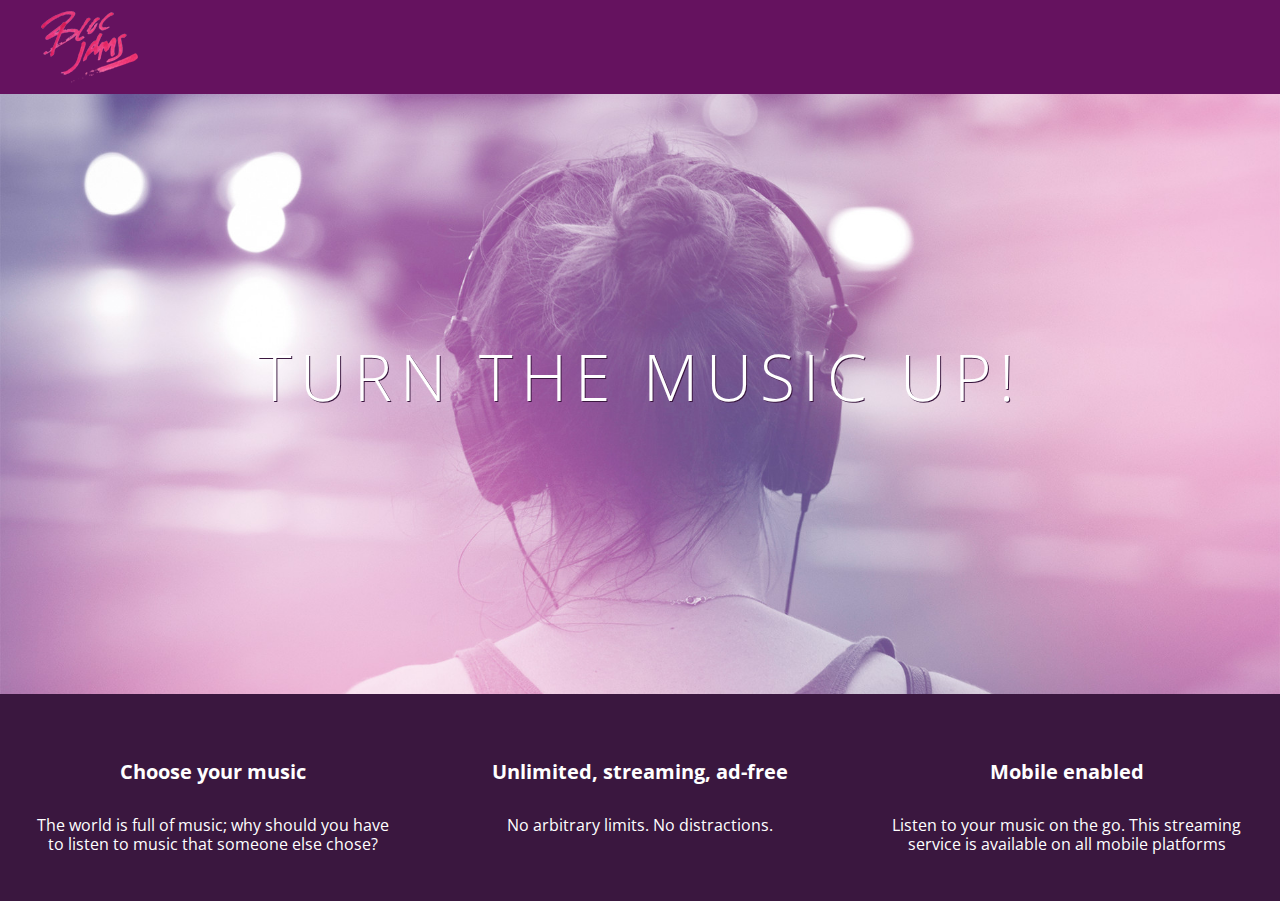
==== index.html @ b8352187 "cp-3-styles complete, update main.css and index.html" ====
<!DOCTYPE HTML>
<html>
	<head>
		<title>Bloc Jams</title>
		<link rel="stylesheet" type="text/css" href="http://fonts.googleapis.com/css?family=Open+Sans:400,800,600,700,300">
    <link rel="stylesheet" type="text/css" href="http://code.ionicframework.com/ionicons/2.0.1/css/ionicons.min.css">
    <link rel="stylesheet" type="text/css" href="styles/normalize.css">
    <link rel="stylesheet" type="text/css" href="styles/main.css">
	</head>
	<body class="landing">
		<nav class="navbar"> <!-- Navigation bar -->
			<img src="assets/images/bloc_jams_logo.png" alt="bloc jams logo" class="logo">
		</nav>
		<section class="hero-content"> <!-- hero content -->
			<h1 class="hero-title">Turn the music up!</h1>			
		</section>
		<section class="selling-points"> <!-- selling points -->
			<div class="point">
				<span class="ion-music-note"></span>
				<h5 class="point-title">Choose your music</h5>
				<p class="point-description">The world is full of music; why should you have to listen to music that someone else chose?</p>
      </div>
			<div class="point">
				<span class="ion-radio-waves"></span>
				<h5 class="point-title">Unlimited, streaming, ad-free</h5>
				<p class="point-description">No arbitrary limits. No distractions.</p>
      </div>
			<div class="point">
				<span class="ion-iphone"></span>
				<h5 class="point-title">Mobile enabled</h5>
        <p class="point-description">Listen to your music on the go. This streaming service is available on all mobile platforms</p>
      </div>
		</section>
	</body>
</html>
---- styles/main.css ----
/* general */ 
html {
     height: 100%; /* makes sure our HTML takes up 100% of the browser window */
     font-size: 100%;
 }
 
 body {
     font-family: 'Open Sans'; /* sets our font to the "Open Sans" typeface */
     color: white;             /* sets the text color to white */
     min-height: 100%;         /* says the height of the body must be, at minimum, 100% of the window */
 }
 
 body.landing {
     background-color: rgb(58,23,63); /* sets the background color to an RGB value (see below) */
 }

/* nav section */

.navbar {
	padding: 0.5rem;
    background-color: rgb(101,18,95);
}

.navbar .logo {
	position: relative;
	left: 2rem;
}

/* hero section */

.hero-content {
     position: relative; /* positioning will be explained in a resource */
     min-height: 600px;  /* hero content element must be _at least_ 600 pixels */
     background-image: url(../assets/images/bloc_jams_bg.jpg);
     background-repeat: no-repeat;
     background-position: center center;
     background-size: cover;
 }

 .hero-content .hero-title {
     position: absolute;             /* positioning will be explained in a resource */
     top: 40%;                       /* positioning will be explained in a resource */
     -webkit-transform: translateY(-50%);
     -moz-transform: translateY(-50%);
     -ms-transform: translateY(-50%);
     transform: translateY(-50%);
     width: 100%;                    /* makes sure the title inhabits the full width of its container */
     text-align: center;             /* aligns text in the horizontal center of the element */
     font-size: 4rem;                /* specifies the size of the font in root em units */
     font-weight: 300;               /* makes the font thinner or lighter weight */
     text-transform: uppercase;      /* transforms the text to be all uppercase lettering */
     letter-spacing: 0.5rem;         /* puts 0.5 root ems worth of space between each letter */
     text-shadow: 1px 1px 0px rgb(58,23,63); /* creates a shadow underneath the text for readability over the image */
 }

/* selling points */

.selling-points {
	position: relative;
	display: table;
	width: 100%;
	-wekit-box-sizing: border-box;
	-moz-box-sizing: border-box;
	box-sizing: border-box;
}

.point {
	display: table-cell;
	position: relative;
	width:33.3%;
	padding: 2rem;
	text-align: center;
}

.point .point-title {
	font-size: 1.25rem;
}

.ion-music-note,
.ion-radio-waves,
.ion-iphone {
	color: rgb(233,50,118);
	font-size: 5rem;
}
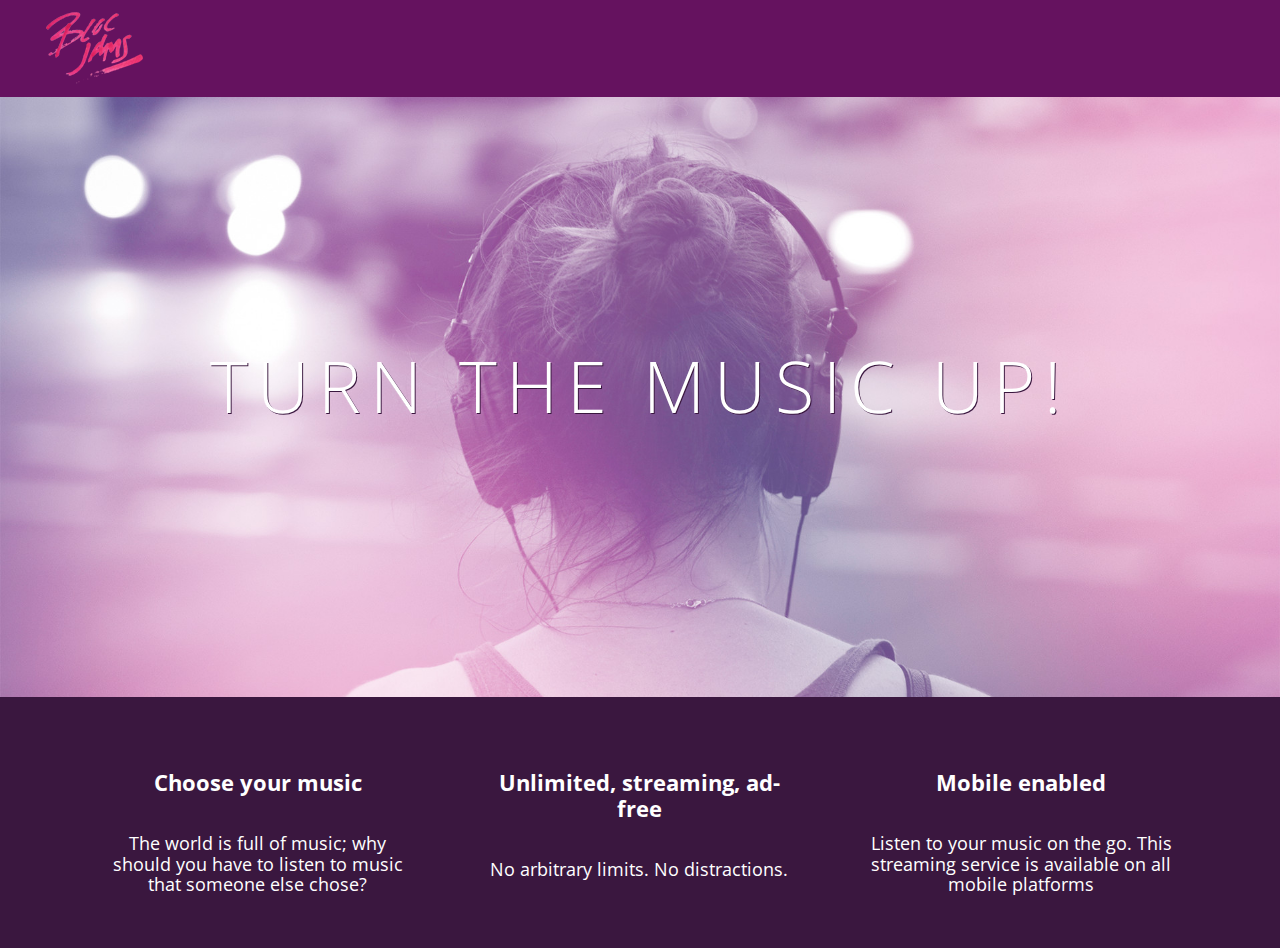
==== commit 6cc45664: "checkpoint 4 complete, add responsive and media queries" ====
--- a/index.html
+++ b/index.html
@@ -2,10 +2,12 @@
 <html>
 	<head>
 		<title>Bloc Jams</title>
+		<meta name="viewport" content="width=device-width, initial-scale=1">
 		<link rel="stylesheet" type="text/css" href="http://fonts.googleapis.com/css?family=Open+Sans:400,800,600,700,300">
     <link rel="stylesheet" type="text/css" href="http://code.ionicframework.com/ionicons/2.0.1/css/ionicons.min.css">
     <link rel="stylesheet" type="text/css" href="styles/normalize.css">
     <link rel="stylesheet" type="text/css" href="styles/main.css">
+		<link rel="stylesheet" type="text/css" href="styles/landing.css">
 	</head>
 	<body class="landing">
 		<nav class="navbar"> <!-- Navigation bar -->
@@ -14,18 +16,18 @@
 		<section class="hero-content"> <!-- hero content -->
 			<h1 class="hero-title">Turn the music up!</h1>			
 		</section>
-		<section class="selling-points"> <!-- selling points -->
-			<div class="point">
+		<section class="selling-points container"> <!-- selling points -->
+			<div class="point column third">
 				<span class="ion-music-note"></span>
 				<h5 class="point-title">Choose your music</h5>
 				<p class="point-description">The world is full of music; why should you have to listen to music that someone else chose?</p>
       </div>
-			<div class="point">
+			<div class="point column third">
 				<span class="ion-radio-waves"></span>
 				<h5 class="point-title">Unlimited, streaming, ad-free</h5>
 				<p class="point-description">No arbitrary limits. No distractions.</p>
       </div>
-			<div class="point">
+			<div class="point column third">
 				<span class="ion-iphone"></span>
 				<h5 class="point-title">Mobile enabled</h5>
         <p class="point-description">Listen to your music on the go. This streaming service is available on all mobile platforms</p>
--- a/styles/main.css
+++ b/styles/main.css
@@ -1,18 +1,55 @@
-/* general */ 
+
+
+/* Global General styles */
+
+.container {
+	margin: 0 auto;
+	max-width: 64rem;
+}
+
+*, *::before, *::after {
+	-moz-box-sizing:border-box; /* Make all element use border-box(border/padding is counted within the width) */
+	-webkit-box-sizing: border-box;
+	box-sizing:border-box;
+}
+
+
 html {
      height: 100%; /* makes sure our HTML takes up 100% of the browser window */
      font-size: 100%;
- }
+}
+
+body {
+     font-family: 'Open Sans'; 
+     color: white;             
+     min-height: 100%;         /* says the height of the body must be, at minimum, 100% of the window */
+}
+
+/*Media queries */
+
+/*medium n' small screens ( smaller tablets and bigger pones)*/
+@media (min-width: 640px) {
+	html { font-size: 112%; }
+	
+	.column {
+		float: left;
+		padding-left: 1rem;
+		padding-right: 1rem;
+	}
+	
+	.column.full { width: 100%; }
+	.column.two-thirds { width: 66.7%; }
+	.column.half { width: 50%; }
+	.column.third { width: 33.3%; }
+	.column.fourth { width: 25%; }
+	.column.flow-opposite { float: right; }  
+}
+
+/* large screens (both laptops and tablets )*/
+@media (min-width: 1024px) {
+	html { font-size: 112%; }
+}
  
- body {
-     font-family: 'Open Sans'; /* sets our font to the "Open Sans" typeface */
-     color: white;             /* sets the text color to white */
-     min-height: 100%;         /* says the height of the body must be, at minimum, 100% of the window */
- }
- 
- body.landing {
-     background-color: rgb(58,23,63); /* sets the background color to an RGB value (see below) */
- }
 
 /* nav section */
 
@@ -26,60 +63,3 @@
 	left: 2rem;
 }
 
-/* hero section */
-
-.hero-content {
-     position: relative; /* positioning will be explained in a resource */
-     min-height: 600px;  /* hero content element must be _at least_ 600 pixels */
-     background-image: url(../assets/images/bloc_jams_bg.jpg);
-     background-repeat: no-repeat;
-     background-position: center center;
-     background-size: cover;
- }
-
- .hero-content .hero-title {
-     position: absolute;             /* positioning will be explained in a resource */
-     top: 40%;                       /* positioning will be explained in a resource */
-     -webkit-transform: translateY(-50%);
-     -moz-transform: translateY(-50%);
-     -ms-transform: translateY(-50%);
-     transform: translateY(-50%);
-     width: 100%;                    /* makes sure the title inhabits the full width of its container */
-     text-align: center;             /* aligns text in the horizontal center of the element */
-     font-size: 4rem;                /* specifies the size of the font in root em units */
-     font-weight: 300;               /* makes the font thinner or lighter weight */
-     text-transform: uppercase;      /* transforms the text to be all uppercase lettering */
-     letter-spacing: 0.5rem;         /* puts 0.5 root ems worth of space between each letter */
-     text-shadow: 1px 1px 0px rgb(58,23,63); /* creates a shadow underneath the text for readability over the image */
- }
-
-/* selling points */
-
-.selling-points {
-	position: relative;
-	display: table;
-	width: 100%;
-	-wekit-box-sizing: border-box;
-	-moz-box-sizing: border-box;
-	box-sizing: border-box;
-}
-
-.point {
-	display: table-cell;
-	position: relative;
-	width:33.3%;
-	padding: 2rem;
-	text-align: center;
-}
-
-.point .point-title {
-	font-size: 1.25rem;
-}
-
-.ion-music-note,
-.ion-radio-waves,
-.ion-iphone {
-	color: rgb(233,50,118);
-	font-size: 5rem;
-}
-
--- a/styles/landing.css
+++ b/styles/landing.css
@@ -0,0 +1,57 @@
+/* General for landing page */
+
+ body.landing {
+     background-color: rgb(58,23,63); 
+ }
+
+
+/* hero section */
+
+.hero-content {
+	position: relative; 
+	min-height: 600px;  /* hero content element must be atleast 600 pixels */
+	background-image: url(../assets/images/bloc_jams_bg.jpg);
+	background-repeat: no-repeat;
+	background-position: center center;
+	background-size: cover;
+}
+
+.hero-content .hero-title {
+  position: absolute;             
+	top: 40%;                      
+	-webkit-transform: translateY(-50%);
+	-moz-transform: translateY(-50%);
+	-ms-transform: translateY(-50%);
+	transform: translateY(-50%);
+	width: 100%;                    /* makes sure the title inhabits the full width of its container */
+	text-align: center;             
+	font-size: 4rem;                
+	font-weight: 300;               
+	text-transform: uppercase;      
+	letter-spacing: 0.5rem;       
+	text-shadow: 1px 1px 0px rgb(58,23,63);  */
+}
+
+/* selling points */
+
+.selling-points {
+	position: relative;
+}
+
+.point {
+	position: relative;
+	padding: 2rem;
+	text-align: center;
+}
+
+.point .point-title {
+	font-size: 1.25rem;
+}
+
+.ion-music-note,
+.ion-radio-waves,
+.ion-iphone {
+	color: rgb(233,50,118);
+	font-size: 5rem;
+}
+
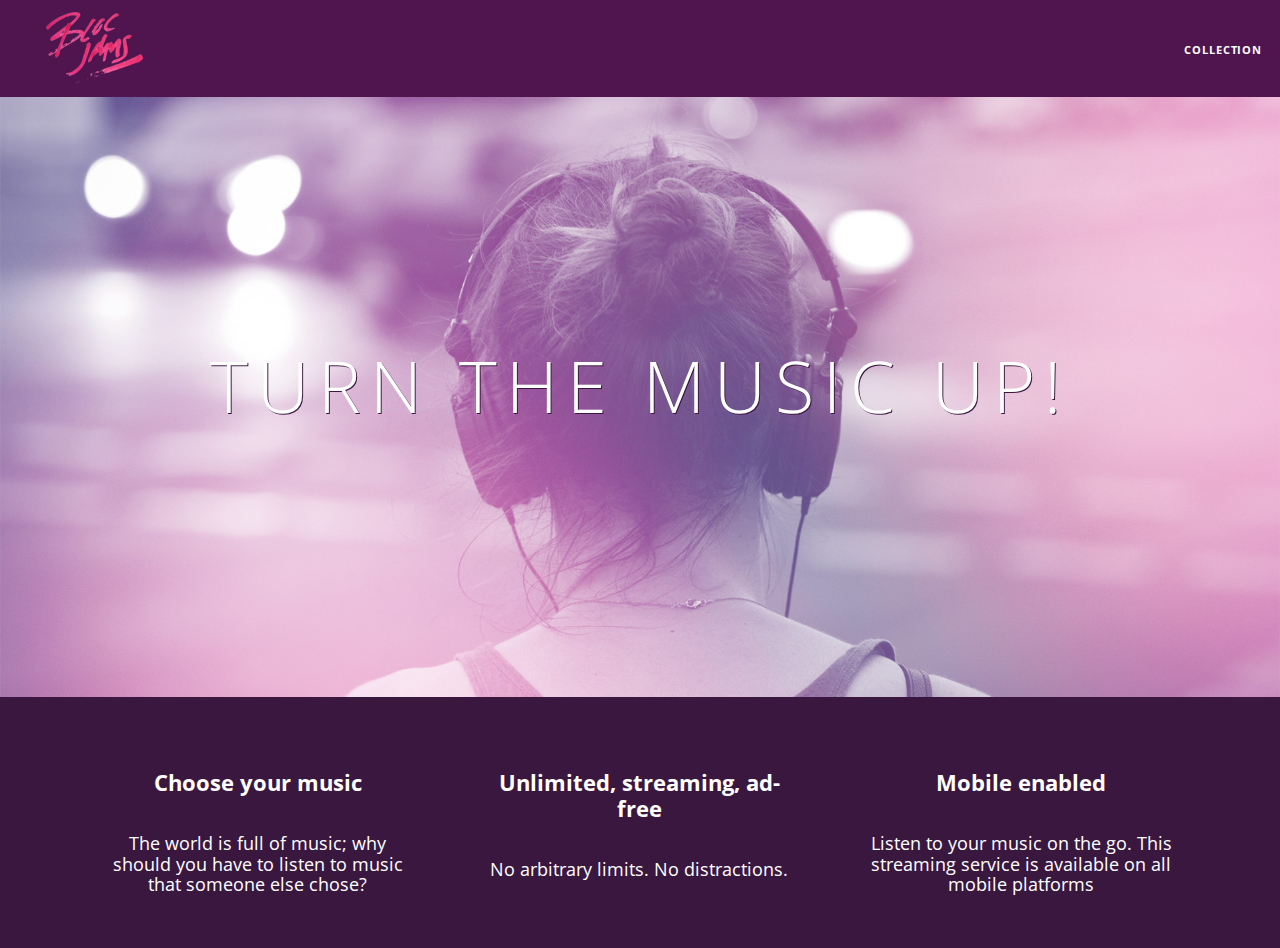
==== commit 3c7e6780: "checkpoint 5 complete, add album page and nav" ====
--- a/index.html
+++ b/index.html
@@ -11,12 +11,17 @@
 	</head>
 	<body class="landing">
 		<nav class="navbar"> <!-- Navigation bar -->
-			<img src="assets/images/bloc_jams_logo.png" alt="bloc jams logo" class="logo">
+			<a href="index.html" class="logo">
+				<img src="assets/images/bloc_jams_logo.png" alt="bloc jams logo">
+			</a>
+			<div class="links-container">
+				<a href="collection.html" class="navbar-link">collection</a>
+			</div>
 		</nav>
 		<section class="hero-content"> <!-- hero content -->
 			<h1 class="hero-title">Turn the music up!</h1>			
 		</section>
-		<section class="selling-points container"> <!-- selling points -->
+		<section class="selling-points container clearfix"> <!-- selling points -->
 			<div class="point column third">
 				<span class="ion-music-note"></span>
 				<h5 class="point-title">Choose your music</h5>
--- a/styles/main.css
+++ b/styles/main.css
@@ -54,12 +54,55 @@
 /* nav section */
 
 .navbar {
+	position: relative;
 	padding: 0.5rem;
-    background-color: rgb(101,18,95);
+  background-color: rgb(101,18,95,0.5);
+	z-index: 1;
 }
 
 .navbar .logo {
 	position: relative;
 	left: 2rem;
+	cursor: pointer; /* creates finger-pointer */
 }
 
+.navbar .links-container {
+	display: table;
+	position: absolute;
+	top: 0;
+	right: 0;
+	height: 100px;
+	color: white;
+	text-decoration: none;
+}
+
+.links-container .navbar-link {
+	display: table-cell;
+	position: relative;
+	height: 100%;
+	padding-left: 1rem;
+	padding-right: 1rem;
+	vertical-align: middle;
+	color: white;
+	font-size: 0.625rem;
+	letter-spacing: 0.05rem;
+	font-weight: 700;
+	text-transform: uppercase;
+	text-decoration: none;
+	cursor: pointer;
+}
+
+.links-container .navbar-link:hover {
+	color: rgb(233,50,117);
+}
+/* clearfix */
+
+.clearfix::before,
+.clearfix::after {
+   content: " ";
+   display: table;
+}
+
+.clearfix::after {
+   clear: both;
+}
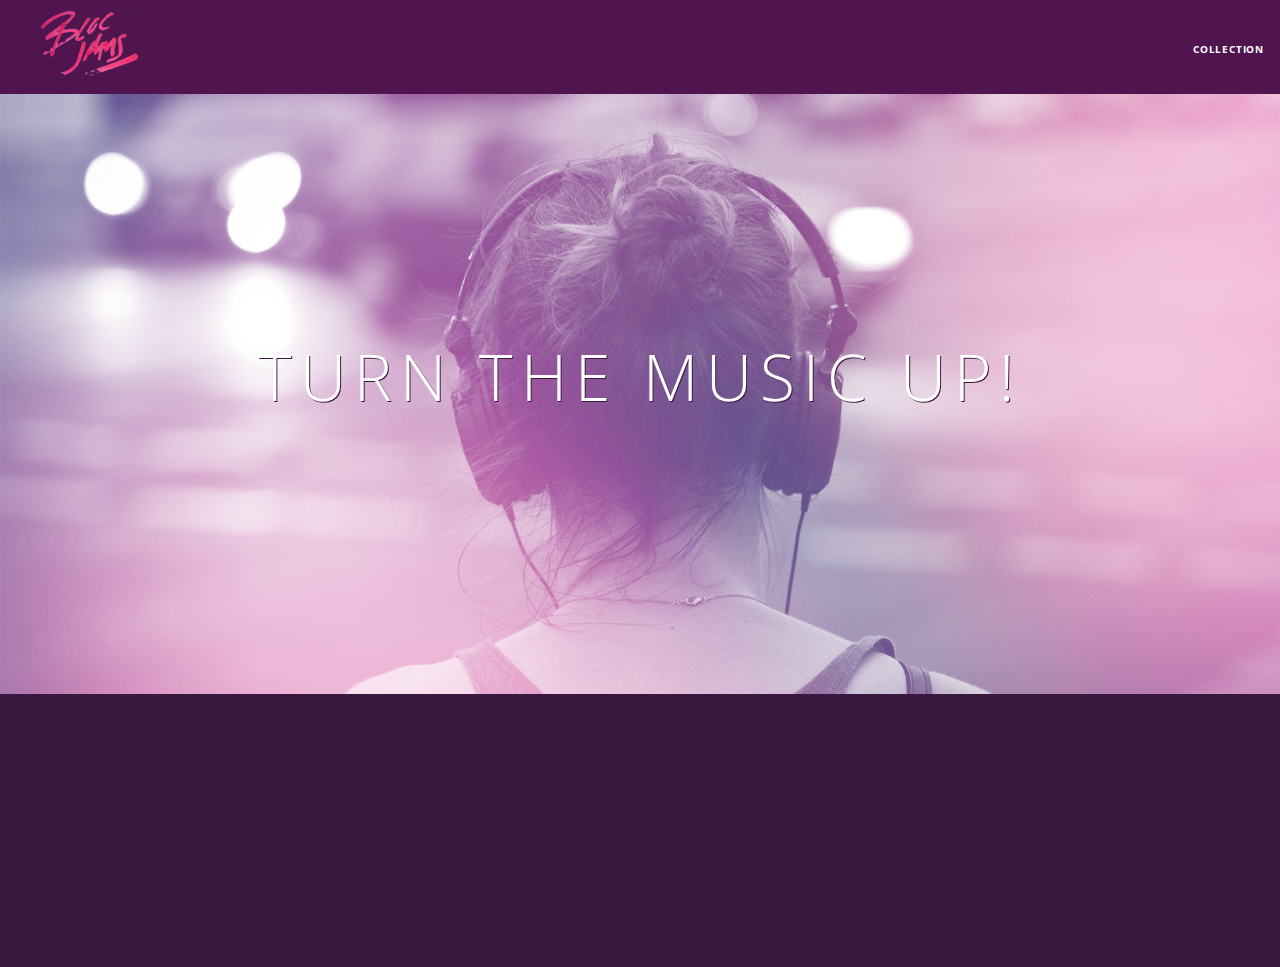
==== commit fde8491d: "checkpoint 8 dom animation complete" ====
--- a/index.html
+++ b/index.html
@@ -38,5 +38,6 @@
         <p class="point-description">Listen to your music on the go. This streaming service is available on all mobile platforms</p>
       </div>
 		</section>
+		<script src="scripts/landing.js"></script>
 	</body>
 </html>--- a/styles/main.css
+++ b/styles/main.css
@@ -7,22 +7,9 @@
 	max-width: 64rem;
 }
 
-*, *::before, *::after {
-	-moz-box-sizing:border-box; /* Make all element use border-box(border/padding is counted within the width) */
-	-webkit-box-sizing: border-box;
-	box-sizing:border-box;
-}
 
-
-html {
-     height: 100%; /* makes sure our HTML takes up 100% of the browser window */
-     font-size: 100%;
-}
-
-body {
-     font-family: 'Open Sans'; 
-     color: white;             
-     min-height: 100%;         /* says the height of the body must be, at minimum, 100% of the window */
+.container.narrow {
+	max-width: 56rem;
 }
 
 /*Media queries */
@@ -49,6 +36,25 @@
 @media (min-width: 1024px) {
 	html { font-size: 112%; }
 }
+
+*, *::before, *::after {
+	-moz-box-sizing:border-box; /* Make all element use border-box(border/padding is counted within the width) */
+	-webkit-box-sizing: border-box;
+	box-sizing:border-box;
+}
+
+
+html {
+     height: 100%; /* makes sure our HTML takes up 100% of the browser window */
+     font-size: 100%;
+}
+
+body {
+     font-family: 'Open Sans'; 
+     color: white;             
+     min-height: 100%;         /* says the height of the body must be, at minimum, 100% of the window */
+}
+
  
 
 /* nav section */
--- a/styles/landing.css
+++ b/styles/landing.css
@@ -42,6 +42,16 @@
 	position: relative;
 	padding: 2rem;
 	text-align: center;
+	opacity: 0;
+	-webkit-transform: scaleX(0.9) translateY(3rem):
+  -moz-transform: scaleX(0.9) translateY(3rem);
+  transform: scaleX(0.9) translateY(3rem);
+	-webkit-transition: all 0.25s ease-in-out;
+  -moz-transition: all 0.25s ease-in-out;
+  transition: all 0.25s ease-in-out;
+  -webkit-transition-delay: 0.2s;
+  -moz-transition-delay: 0.2s;
+  transition-delay: 0.2s;
 }
 
 .point .point-title {
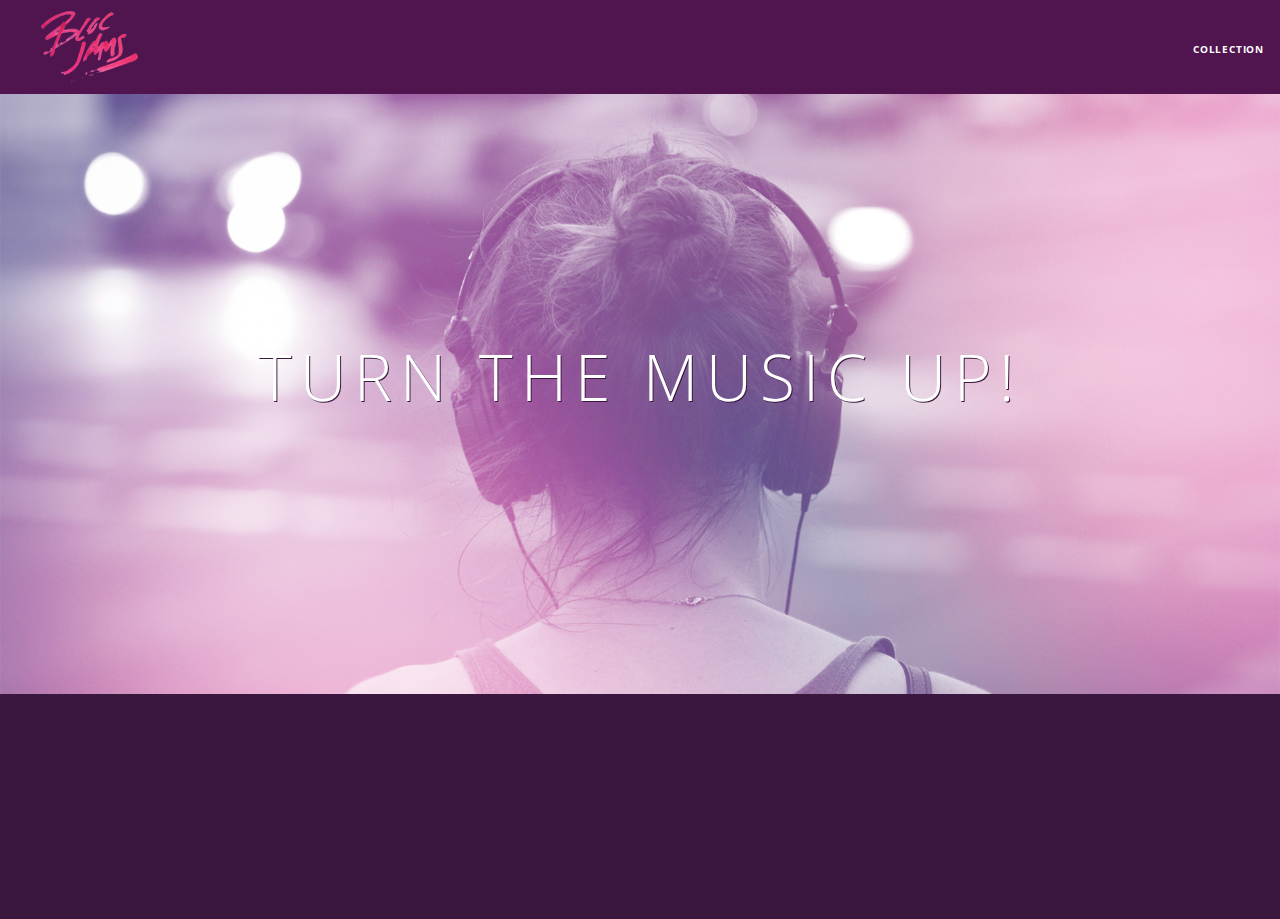
==== commit f4c93044: "add fadeIn effect on selling points - cleaning up landing.js" ====
--- a/index.html
+++ b/index.html
@@ -40,4 +40,6 @@
 		</section>
 		<script src="scripts/landing.js"></script>
 	</body>
-</html>+</html>
+
+
--- a/styles/landing.css
+++ b/styles/landing.css
@@ -32,6 +32,7 @@
 	text-shadow: 1px 1px 0px rgb(58,23,63);  */
 }
 
+
 /* selling points */
 
 .selling-points {
@@ -43,15 +44,15 @@
 	padding: 2rem;
 	text-align: center;
 	opacity: 0;
-	-webkit-transform: scaleX(0.9) translateY(3rem):
-  -moz-transform: scaleX(0.9) translateY(3rem);
-  transform: scaleX(0.9) translateY(3rem);
-	-webkit-transition: all 0.25s ease-in-out;
-  -moz-transition: all 0.25s ease-in-out;
-  transition: all 0.25s ease-in-out;
+	-webkit-transform: scaleX(0.8) translate3d(-100%, 0, 0);
+		 -moz-transform: scaleX(0.8) translate3d(-100%, 0, 0);
+          transform: scaleX(0.8) translate3d(-100%, 0, 0);
+	-webkit-transition: all 0.45s ease-out;
+  	 -moz-transition: all 0.45s ease-out;
+  				transition: all 0.65s ease-out;
   -webkit-transition-delay: 0.2s;
-  -moz-transition-delay: 0.2s;
-  transition-delay: 0.2s;
+  	 -moz-transition-delay: 0.2s;
+  				transition-delay: 0.2s;
 }
 
 .point .point-title {
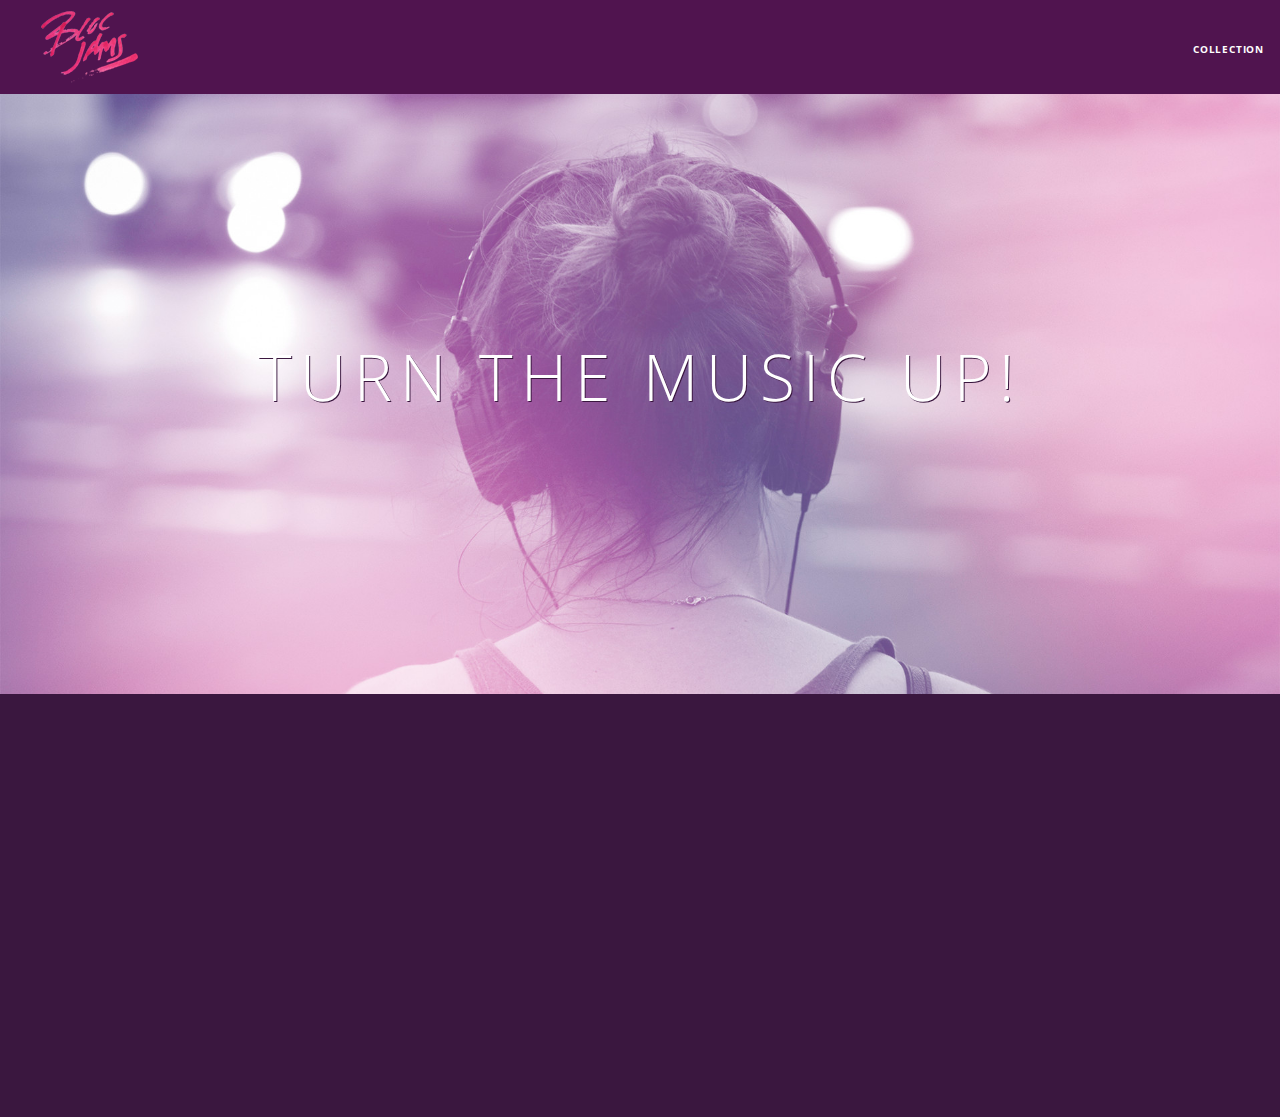
==== commit 621fbbcb: "complete assignment - create forEach loop and create callback" ====
--- a/index.html
+++ b/index.html
@@ -38,6 +38,7 @@
         <p class="point-description">Listen to your music on the go. This streaming service is available on all mobile platforms</p>
       </div>
 		</section>
+		<script src="scripts/utilities.js"></script>
 		<script src="scripts/landing.js"></script>
 	</body>
 </html>
--- a/styles/main.css
+++ b/styles/main.css
@@ -35,6 +35,18 @@
 /* large screens (both laptops and tablets )*/
 @media (min-width: 1024px) {
 	html { font-size: 112%; }
+	/* we only want these 2 on big medie queries */
+.point:nth-child(2) {
+		-webkit-transform: scaleX(0.6) translate3d(0, 100%, 0);
+		 -moz-transform: scaleX(0.6) translate3d(0, 100%, 0);
+          transform: scaleX(0.6) translate3d(0, 100%, 0);
+}
+
+.point:last-child {
+	-webkit-transform: translate3d(100%, 0, 0);
+		 -moz-transform: translate3d(100%, 0, 0);
+          transform: translate3d(100%, 0, 0);
+}
 }
 
 *, *::before, *::after {
--- a/styles/landing.css
+++ b/styles/landing.css
@@ -49,7 +49,7 @@
           transform: scaleX(0.8) translate3d(-100%, 0, 0);
 	-webkit-transition: all 0.45s ease-out;
   	 -moz-transition: all 0.45s ease-out;
-  				transition: all 0.65s ease-out;
+  				transition: all 0.45s ease-out;
   -webkit-transition-delay: 0.2s;
   	 -moz-transition-delay: 0.2s;
   				transition-delay: 0.2s;
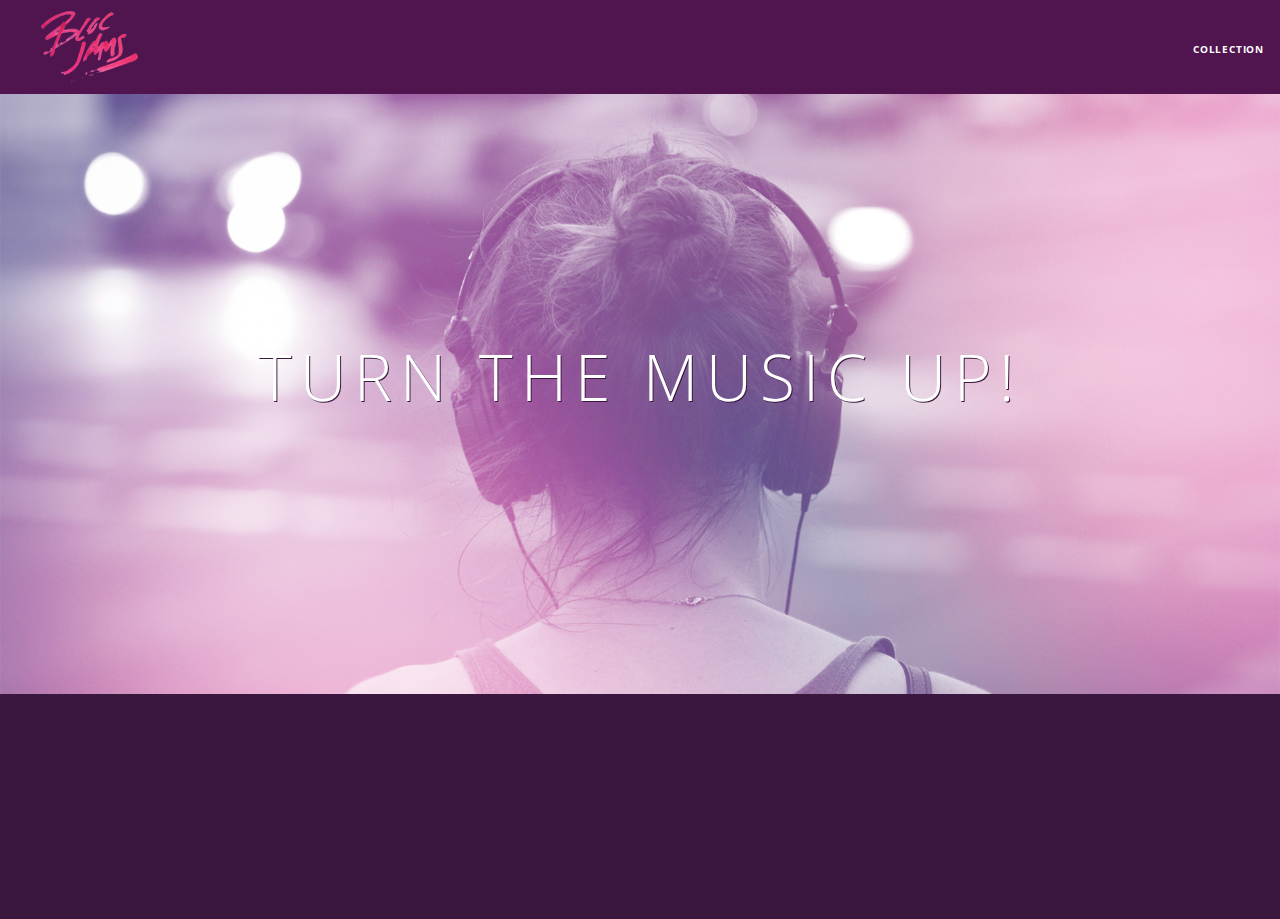
==== commit 9e6ecaf5: "switch landingpage.js from vanillajavascript to jQuery" ====
--- a/index.html
+++ b/index.html
@@ -19,7 +19,7 @@
 			</div>
 		</nav>
 		<section class="hero-content"> <!-- hero content -->
-			<h1 class="hero-title">Turn the music up!</h1>			
+			<h1 class="hero-title">Turn the music up!</h1>
 		</section>
 		<section class="selling-points container clearfix"> <!-- selling points -->
 			<div class="point column third">
@@ -38,9 +38,7 @@
         <p class="point-description">Listen to your music on the go. This streaming service is available on all mobile platforms</p>
       </div>
 		</section>
-		<script src="scripts/utilities.js"></script>
+		<script src="https://code.jquery.com/jquery-2.1.3.min.js"></script>
 		<script src="scripts/landing.js"></script>
 	</body>
 </html>
-
-
--- a/styles/main.css
+++ b/styles/main.css
@@ -35,18 +35,7 @@
 /* large screens (both laptops and tablets )*/
 @media (min-width: 1024px) {
 	html { font-size: 112%; }
-	/* we only want these 2 on big medie queries */
-.point:nth-child(2) {
-		-webkit-transform: scaleX(0.6) translate3d(0, 100%, 0);
-		 -moz-transform: scaleX(0.6) translate3d(0, 100%, 0);
-          transform: scaleX(0.6) translate3d(0, 100%, 0);
-}
 
-.point:last-child {
-	-webkit-transform: translate3d(100%, 0, 0);
-		 -moz-transform: translate3d(100%, 0, 0);
-          transform: translate3d(100%, 0, 0);
-}
 }
 
 *, *::before, *::after {
--- a/styles/landing.css
+++ b/styles/landing.css
@@ -44,15 +44,15 @@
 	padding: 2rem;
 	text-align: center;
 	opacity: 0;
-	-webkit-transform: scaleX(0.8) translate3d(-100%, 0, 0);
-		 -moz-transform: scaleX(0.8) translate3d(-100%, 0, 0);
-          transform: scaleX(0.8) translate3d(-100%, 0, 0);
+	-webkit-transform: scaleX(0.9) translate3d(-100%, 0, 0);
+		 -moz-transform: scaleX(0.9) translate3d(-100%, 0, 0);
+          transform: scaleX(0.9) translate3d(-100%, 0, 0);
 	-webkit-transition: all 0.45s ease-out;
   	 -moz-transition: all 0.45s ease-out;
   				transition: all 0.45s ease-out;
-  -webkit-transition-delay: 0.2s;
-  	 -moz-transition-delay: 0.2s;
-  				transition-delay: 0.2s;
+  -webkit-transition-delay: 0.1s;
+  	 -moz-transition-delay: 0.1s;
+  				transition-delay: 0.1s;
 }
 
 .point .point-title {
